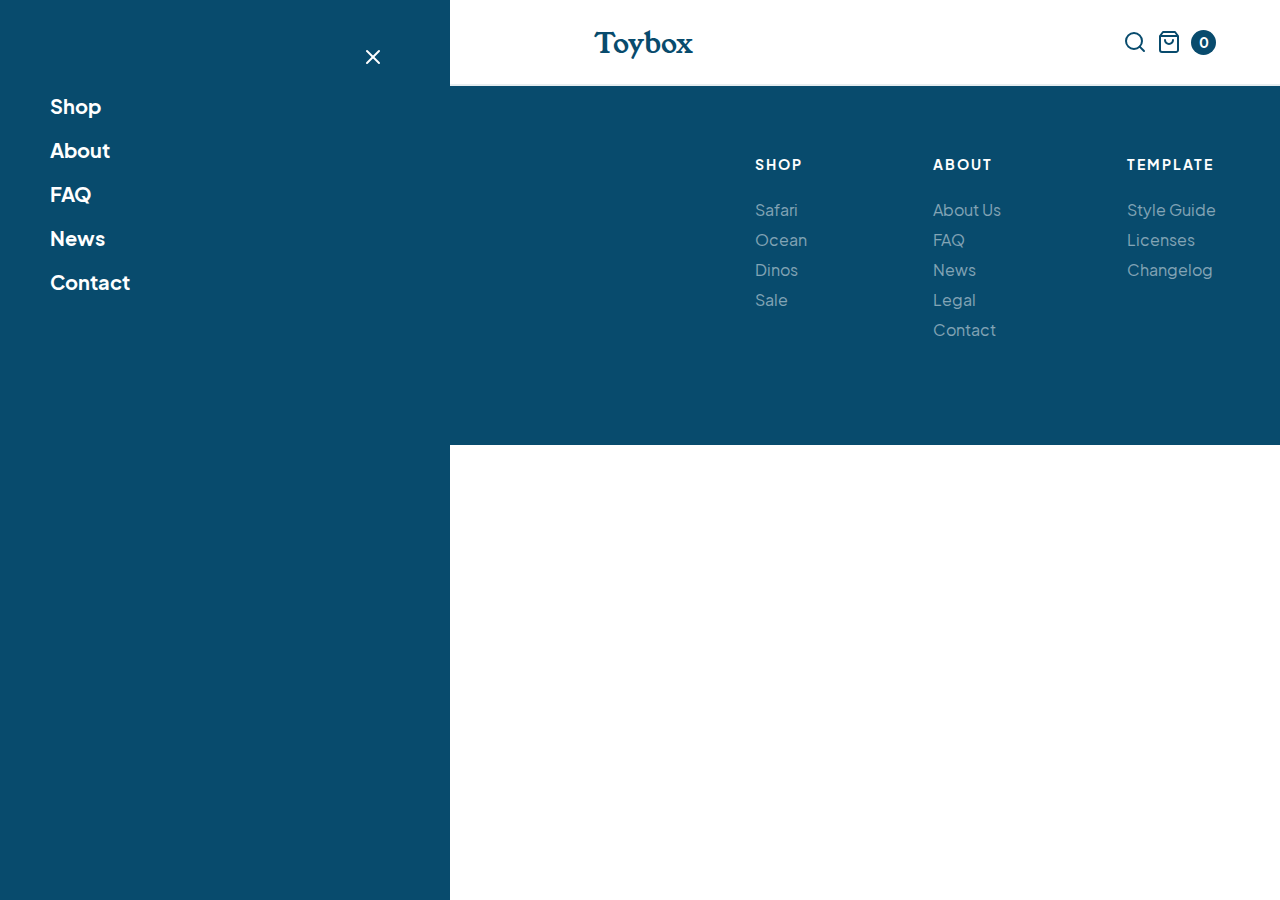
==== contact.html @ e953ebc8 "Added shared base html to contact page" ====
<!DOCTYPE html>
<html lang="en">
	<head>
		<meta charset="UTF-8" />
		<meta http-equiv="X-UA-Compatible" content="IE=edge" />
		<meta name="viewport" content="width=device-width, initial-scale=1.0" />
		<title>Document</title>
		<link rel="stylesheet" href="./styles/styles.css" />
		<script src="./script.js"></script>
	</head>
	<body>
		<nav class="navBar">
			<div class="wrapper">
				<button class="meanuIcon" id="hamburger">
					<img src="./assets/menu-button.svg" alt="open slide-out menu" />
				</button>

				<a href="#" class="logo">
					<h1>Toybox</h1>
				</a>

				<div class="searchCart">
					<button class="menuIcon">
						<img
							src="./assets/search.svg"
							alt="search page"
							class="searchIcon"
						/>
					</button>

					<a href="#" class="bag">
						<img
							src="./assets/shop-bag.svg"
							alt="shopping bag"
							class="bagIcon"
						/>
					</a>

					<div class="counter">
						<p class="smallCopy">0</p>
					</div>
				</div>
				<!-- End searchCart -->
			</div>
			<!-- End .wrapper -->

			<div class="slideOutNav open">
				<button id="menuClose">
					<img src="./assets/menu-close.svg" alt="close slide out navigation" />
				</button>

				<nav>
					<ul class="mainMenu">
						<li><a href="#">Shop</a></li>
						<li><a href="#">About</a></li>
						<li><a href="#">FAQ</a></li>
						<li><a href="#">News</a></li>
						<li><a href="./contact.html">Contact</a></li>
					</ul>
				</nav>
			</div>
			<!-- END .slideOutNav -->
		</nav>
		<footer>
			<div class="wrapper">
				<div class="footerFlexContainer">
					<a href="./index.html">
						<h4>Toybox</h4>
					</a>
					<nav class="footerNav">
						<ul class="footerShop">
							<li><h5>Shop</h5></li>
							<li><a href="#">Safari</a></li>
							<li><a href="#">Ocean</a></li>
							<li><a href="#">Dinos</a></li>
							<li><a href="#">Sale</a></li>
						</ul>
						<!-- END .footerShop -->

						<ul class="footerAbout">
							<li><h5>About</h5></li>
							<li><a href="#">About Us</a></li>
							<li><a href="#">FAQ</a></li>
							<li><a href="#">News</a></li>
							<li><a href="#">Legal</a></li>
							<li><a href="./contact.html">Contact</a></li>
						</ul>
						<!-- END .footerAbout -->

						<ul class="footerTemp">
							<li><h5>Template</h5></li>
							<li><a href="">Style Guide</a></li>
							<li><a href="">Licenses</a></li>
							<li><a href="">Changelog</a></li>
						</ul>
						<!-- END . footerTemplate -->
					</nav>
				</div>
				<!-- END .footerFlexContainer -->
			</div>
			<!-- END .wrapper -->
		</footer>
	</body>
</html>
---- styles/styles.css ----
html {
  line-height: 1.15;
  -ms-text-size-adjust: 100%;
  -webkit-text-size-adjust: 100%;
}

body {
  margin: 0;
}

article,
aside,
footer,
header,
nav,
section {
  display: block;
}

h1 {
  font-size: 2em;
  margin: 0.67em 0;
}

figcaption,
figure,
main {
  display: block;
}

figure {
  margin: 1em 40px;
}

hr {
  -webkit-box-sizing: content-box;
          box-sizing: content-box;
  height: 0;
  overflow: visible;
}

pre {
  font-family: monospace, monospace;
  font-size: 1em;
}

a {
  background-color: transparent;
  -webkit-text-decoration-skip: objects;
}

abbr[title] {
  border-bottom: none;
  text-decoration: underline;
  -webkit-text-decoration: underline dotted;
          text-decoration: underline dotted;
}

b,
strong {
  font-weight: inherit;
}

b,
strong {
  font-weight: bolder;
}

code,
kbd,
samp {
  font-family: monospace, monospace;
  font-size: 1em;
}

dfn {
  font-style: italic;
}

mark {
  background-color: #ff0;
  color: #000;
}

small {
  font-size: 80%;
}

sub,
sup {
  font-size: 75%;
  line-height: 0;
  position: relative;
  vertical-align: baseline;
}

sub {
  bottom: -0.25em;
}

sup {
  top: -0.5em;
}

audio,
video {
  display: inline-block;
}

audio:not([controls]) {
  display: none;
  height: 0;
}

img {
  border-style: none;
}

svg:not(:root) {
  overflow: hidden;
}

button,
input,
optgroup,
select,
textarea {
  font-family: sans-serif;
  font-size: 100%;
  line-height: 1.15;
  margin: 0;
}

button,
input {
  overflow: visible;
}

button,
select {
  text-transform: none;
}

button,
html [type=button],
[type=reset],
[type=submit] {
  -webkit-appearance: button;
}

button::-moz-focus-inner,
[type=button]::-moz-focus-inner,
[type=reset]::-moz-focus-inner,
[type=submit]::-moz-focus-inner {
  border-style: none;
  padding: 0;
}

button:-moz-focusring,
[type=button]:-moz-focusring,
[type=reset]:-moz-focusring,
[type=submit]:-moz-focusring {
  outline: 1px dotted ButtonText;
}

fieldset {
  padding: 0.35em 0.75em 0.625em;
}

legend {
  -webkit-box-sizing: border-box;
          box-sizing: border-box;
  color: inherit;
  display: table;
  max-width: 100%;
  padding: 0;
  white-space: normal;
}

progress {
  display: inline-block;
  vertical-align: baseline;
}

textarea {
  overflow: auto;
}

[type=checkbox],
[type=radio] {
  -webkit-box-sizing: border-box;
          box-sizing: border-box;
  padding: 0;
}

[type=number]::-webkit-inner-spin-button,
[type=number]::-webkit-outer-spin-button {
  height: auto;
}

[type=search] {
  -webkit-appearance: textfield;
  outline-offset: -2px;
}

[type=search]::-webkit-search-cancel-button,
[type=search]::-webkit-search-decoration {
  -webkit-appearance: none;
}

::-webkit-file-upload-button {
  -webkit-appearance: button;
  font: inherit;
}

details,
menu {
  display: block;
}

summary {
  display: list-item;
}

canvas {
  display: inline-block;
}

template {
  display: none;
}

[hidden] {
  display: none;
}

.clearfix:after {
  visibility: hidden;
  display: block;
  font-size: 0;
  content: "";
  clear: both;
  height: 0;
}

html {
  -webkit-box-sizing: border-box;
  box-sizing: border-box;
}

*,
*:before,
*:after {
  -webkit-box-sizing: inherit;
          box-sizing: inherit;
}

.sr-only {
  position: absolute;
  width: 1px;
  height: 1px;
  margin: -1px;
  border: 0;
  padding: 0;
  white-space: nowrap;
  -webkit-clip-path: inset(100%);
          clip-path: inset(100%);
  clip: rect(0 0 0 0);
  overflow: hidden;
}

.skipLink {
  background: white;
  color: black;
  font-size: 1rem;
  padding: 10px 0;
  position: absolute;
  left: -1000px;
  top: 0;
  z-index: 999;
}
.skipLink:focus {
  left: 0;
  right: 0;
  text-align: center;
}

@font-face {
  font-family: "Jakarta Sans";
  src: url(../fonts/PlusJakarta_Sans-2.5/webfonts/PlusJakartaSans-Regular.woff), url(../fonts/PlusJakarta_Sans-2.5/webfonts/PlusJakartaSans-Regular.woff2), url(../fonts/PlusJakarta_Sans-2.5/static/PlusJakartaSans-Regular.ttf);
  font-weight: normal;
}
@font-face {
  font-family: "Jakarta Sans";
  src: url(../fonts/PlusJakarta_Sans-2.5/webfonts/PlusJakartaSans-Bold.woff), url(../fonts/PlusJakarta_Sans-2.5/webfonts/PlusJakartaSans-Bold.woff2), url(../fonts/PlusJakarta_Sans-2.5/static/PlusJakartaSans-Bold.ttf);
  font-weight: bold;
}
@font-face {
  font-family: "Young Serif";
  src: url(../fonts/youngserif/YoungSerif-Regular.otf);
}
html {
  font-size: 125%;
}

body {
  font-family: "Jakarta Sans";
  font-size: 1rem;
  color: #084b6d;
}

h1,
h2,
h3,
h4 {
  font-family: "Young Serif";
  color: #084b6d;
  margin: 0;
}

h1 {
  font-size: 28px;
  font-size: 1.4rem;
}

h2 {
  font-size: 40px;
  font-size: 2rem;
  margin-bottom: 18px;
}

h3 {
  font-size: 54px;
  font-size: 2.7rem;
}

h4 {
  font-size: 34px;
  font-size: 1.7rem;
}

h5 {
  font-size: 14px;
  font-size: 0.7rem;
  text-transform: uppercase;
  letter-spacing: 0.1rem;
}

p {
  line-height: 1.4rem;
}
p.smallCopy {
  font-size: 14px;
  font-size: 0.7rem;
  font-weight: bold;
  margin: 0;
}

a {
  text-decoration: none;
  color: inherit;
  -webkit-transition: 0.3s;
  transition: 0.3s;
}

.wrapper {
  max-width: 1280px;
  width: 90%;
  margin: 0 auto;
}

ul {
  list-style: none;
  margin: 0;
  padding: 0;
}

img {
  width: 100%;
  display: block;
}

button {
  background-color: transparent;
  border: none;
  cursor: pointer;
  padding: 15px;
}

a {
  display: inline-block;
}
a.button {
  border: 2px solid #084b6d;
  font-size: 14px;
  font-size: 0.7rem;
  font-weight: bold;
  padding: 15px 32px;
}
a.button:hover, a.button:focus {
  background-color: #084b6d;
  color: #fff;
}
a.secondaryButton {
  background-color: #084b6d;
  color: #fff;
}
a.secondaryButton:hover, a.secondaryButton:focus {
  background-color: #fff;
  color: #084b6d;
}

.navBar {
  position: sticky;
  top: 0;
  background-color: #fff;
  border-bottom: 2px solid rgba(8, 75, 109, 0.1);
  z-index: 10;
  padding: 15px 0;
}
.navBar .wrapper {
  display: -webkit-box;
  display: -ms-flexbox;
  display: flex;
  -webkit-box-pack: justify;
      -ms-flex-pack: justify;
          justify-content: space-between;
  -webkit-box-align: center;
      -ms-flex-align: center;
          align-items: center;
}
.navBar .searchCart {
  display: -webkit-box;
  display: -ms-flexbox;
  display: flex;
  -webkit-box-align: center;
      -ms-flex-align: center;
          align-items: center;
}
.navBar .bag,
.navBar .menuIcon {
  padding: 10px 5px;
}
.navBar .counter {
  background-color: #084b6d;
  color: #fff;
  width: 25px;
  height: 25px;
  border-radius: 50%;
  display: -webkit-box;
  display: -ms-flexbox;
  display: flex;
  -webkit-box-pack: center;
      -ms-flex-pack: center;
          justify-content: center;
  -webkit-box-align: center;
      -ms-flex-align: center;
          align-items: center;
  margin-left: 5px;
}
.navBar .logo {
  margin-left: 50px;
}

/* TODO implement slide out functionality in JS */
.slideOutNav {
  background-color: #084b6d;
  color: #fff;
  min-height: 100vh;
  position: fixed;
  top: 0;
  padding: 30px 50px;
  width: 100%;
  max-width: 450px;
  font-weight: bold;
  display: -webkit-box;
  display: -ms-flexbox;
  display: flex;
  -webkit-box-orient: vertical;
  -webkit-box-direction: normal;
      -ms-flex-direction: column;
          flex-direction: column;
  z-index: 20;
  left: -450px;
  -webkit-transition: 0.3s;
  transition: 0.3s;
}
.slideOutNav.open {
  left: 0;
}
.slideOutNav button {
  -ms-flex-item-align: end;
      align-self: flex-end;
}
.slideOutNav a {
  line-height: 2.2rem;
}
.slideOutNav a:hover, .slideOutNav a:focus {
  color: rgba(255, 255, 255, 0.6);
}

header {
  display: -webkit-box;
  display: -ms-flexbox;
  display: flex;
  -webkit-box-align: center;
      -ms-flex-align: center;
          align-items: center;
  background-color: #f8fbf3;
  -ms-flex-wrap: wrap;
      flex-wrap: wrap;
}
header .headerImgContainer {
  width: 45%;
}
header .headerContentContainer {
  width: 55%;
  padding: 0 90px;
}

.categories {
  padding: 90px 0;
}

.categoryGallery {
  display: -webkit-box;
  display: -ms-flexbox;
  display: flex;
  -ms-flex-wrap: wrap;
      flex-wrap: wrap;
  -webkit-box-pack: space-evenly;
      -ms-flex-pack: space-evenly;
          justify-content: space-evenly;
  text-align: center;
}
.categoryGallery .item1 {
  background-color: #ffd698;
}
.categoryGallery .item2 {
  background-color: #f4fcff;
}
.categoryGallery .item3 {
  background-color: #f8fbf3;
}
.categoryGallery .item4 {
  background-color: #fff5f5;
}
.categoryGallery .item {
  width: 40%;
  padding: 40px;
  border-radius: 10%;
  margin: 25px 0;
}
.categoryGallery .item a:hover, .categoryGallery .item a:focus {
  -webkit-transform: scale(0.9);
          transform: scale(0.9);
}
.categoryGallery .item img {
  border-radius: 10%;
  margin-bottom: 20px;
}

.play {
  background-image: url(../assets/background-image.jpg);
  background-size: cover;
  background-position: center;
  padding: 50px 0;
}
.play .playContainer {
  background-color: #fff;
  border: 20px solid #f4fcff;
  max-width: 650px;
  padding: 70px 40px;
  text-align: center;
}
.play .playContainer p {
  text-align: left;
}

footer {
  background-color: #084b6d;
  color: #fff;
  padding: 70px 0 100px;
}
footer h4 {
  color: #fff;
}
footer h5 {
  margin-top: 0;
}
footer .footerFlexContainer {
  display: -webkit-box;
  display: -ms-flexbox;
  display: flex;
  -webkit-box-pack: justify;
      -ms-flex-pack: justify;
          justify-content: space-between;
}
footer .footerNav {
  display: -webkit-box;
  display: -ms-flexbox;
  display: flex;
  -webkit-box-pack: justify;
      -ms-flex-pack: justify;
          justify-content: space-between;
  width: 40%;
}
footer a {
  color: rgba(255, 255, 255, 0.5);
  font-size: 16px;
  font-size: 0.8rem;
  line-height: 1.5rem;
}
footer a:hover, footer a:focus {
  color: #fff;
}

@media (max-width: 1000px) {
  header {
    -webkit-box-orient: vertical;
    -webkit-box-direction: normal;
        -ms-flex-direction: column;
            flex-direction: column;
  }
  header .headerImgContainer {
    width: 100%;
  }
  header .headerContentContainer {
    width: 100%;
    padding: 30px 90px 40px;
  }
  footer .footerFlexContainer {
    -webkit-box-orient: vertical;
    -webkit-box-direction: normal;
        -ms-flex-direction: column;
            flex-direction: column;
    -webkit-box-align: center;
        -ms-flex-align: center;
            align-items: center;
  }
  footer .footerFlexContainer h4 {
    margin-bottom: 60px;
  }
  footer .footerNav {
    width: 85%;
  }
}
@media (max-width: 500px) {
  .navBar .wrapper {
    -webkit-box-orient: vertical;
    -webkit-box-direction: normal;
        -ms-flex-direction: column;
            flex-direction: column;
  }
  .navBar .logo {
    margin: 7px 0 12px;
  }
  .categoryGallery {
    -ms-flex-wrap: nowrap;
        flex-wrap: nowrap;
    -webkit-box-orient: vertical;
    -webkit-box-direction: normal;
        -ms-flex-direction: column;
            flex-direction: column;
  }
  .categoryGallery .item {
    width: 100%;
  }
  .slideOutNav {
    font-family: #084b6d;
    font-size: 30px;
    font-size: 1.5rem;
  }
  .play {
    padding: 0;
  }
  .playContainer h3 {
    font-size: 40px;
    font-size: 2rem;
  }
  footer .footerFlexContainer {
    -webkit-box-orient: vertical;
    -webkit-box-direction: normal;
        -ms-flex-direction: column;
            flex-direction: column;
    -webkit-box-align: center;
        -ms-flex-align: center;
            align-items: center;
  }
  footer .footerFlexContainer h4 {
    margin-bottom: 50px;
  }
  footer .footerNav {
    -webkit-box-orient: vertical;
    -webkit-box-direction: normal;
        -ms-flex-direction: column;
            flex-direction: column;
    -webkit-box-align: center;
        -ms-flex-align: center;
            align-items: center;
    text-align: center;
  }
  footer .footerShop,
footer .footerAbout,
footer .footerTemp {
    margin-bottom: 30px;
  }
}
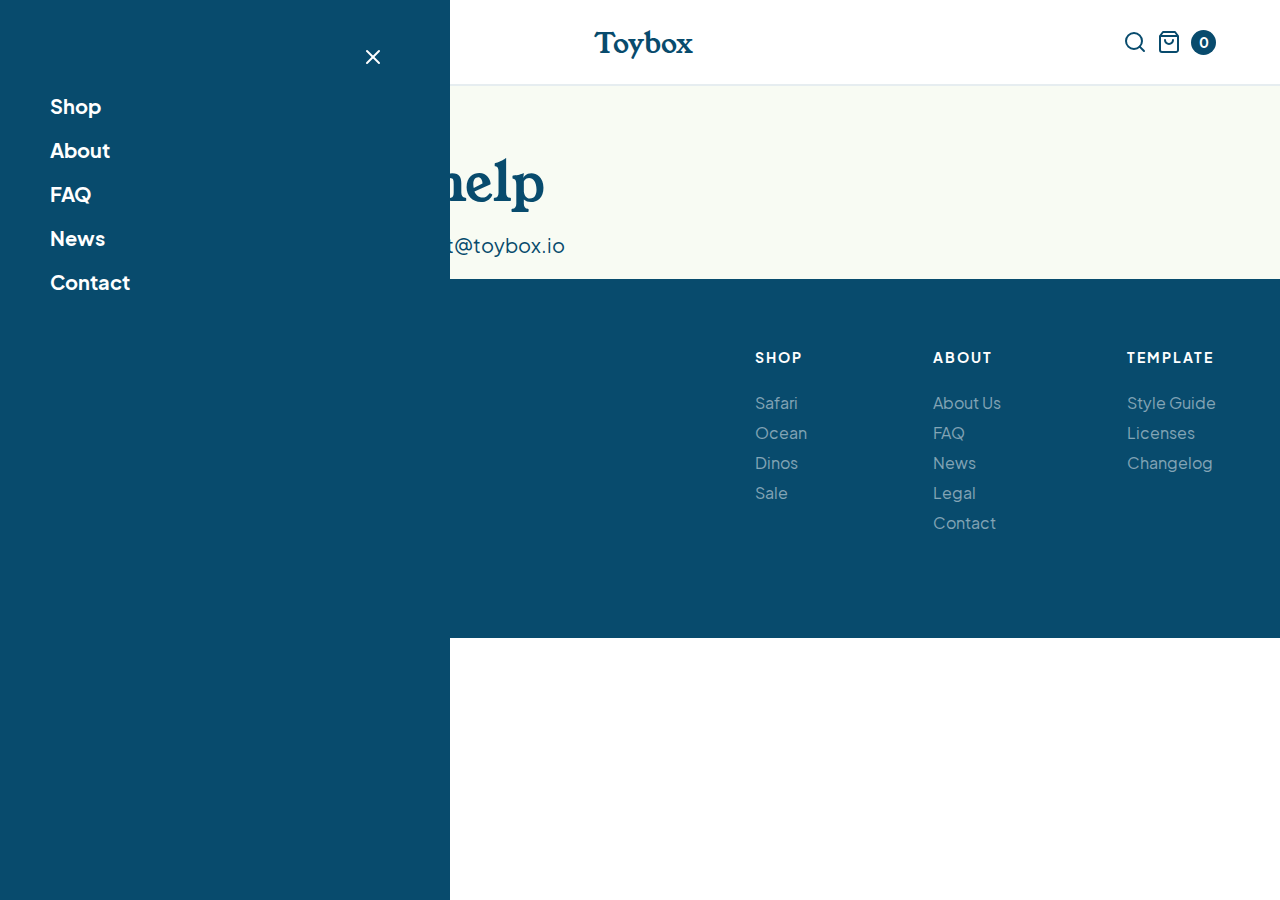
==== commit bcde107c: "Added header markup to contact page" ====
--- a/contact.html
+++ b/contact.html
@@ -61,6 +61,20 @@
 			</div>
 			<!-- END .slideOutNav -->
 		</nav>
+		<header class="contactHeader">
+			<div class="wrapper">
+				<div class="contactContent">
+					<h5>Contact</h5>
+					<h3>We're here to help</h3>
+					<p>
+						Any other questions? Reach our at
+						<a href="mailto: support@toybox.io">support@toybox.io</a>
+					</p>
+				</div>
+				<!-- END. .contactContent -->
+			</div>
+			<!-- END. .wrapper -->
+		</header>
 		<footer>
 			<div class="wrapper">
 				<div class="footerFlexContainer">
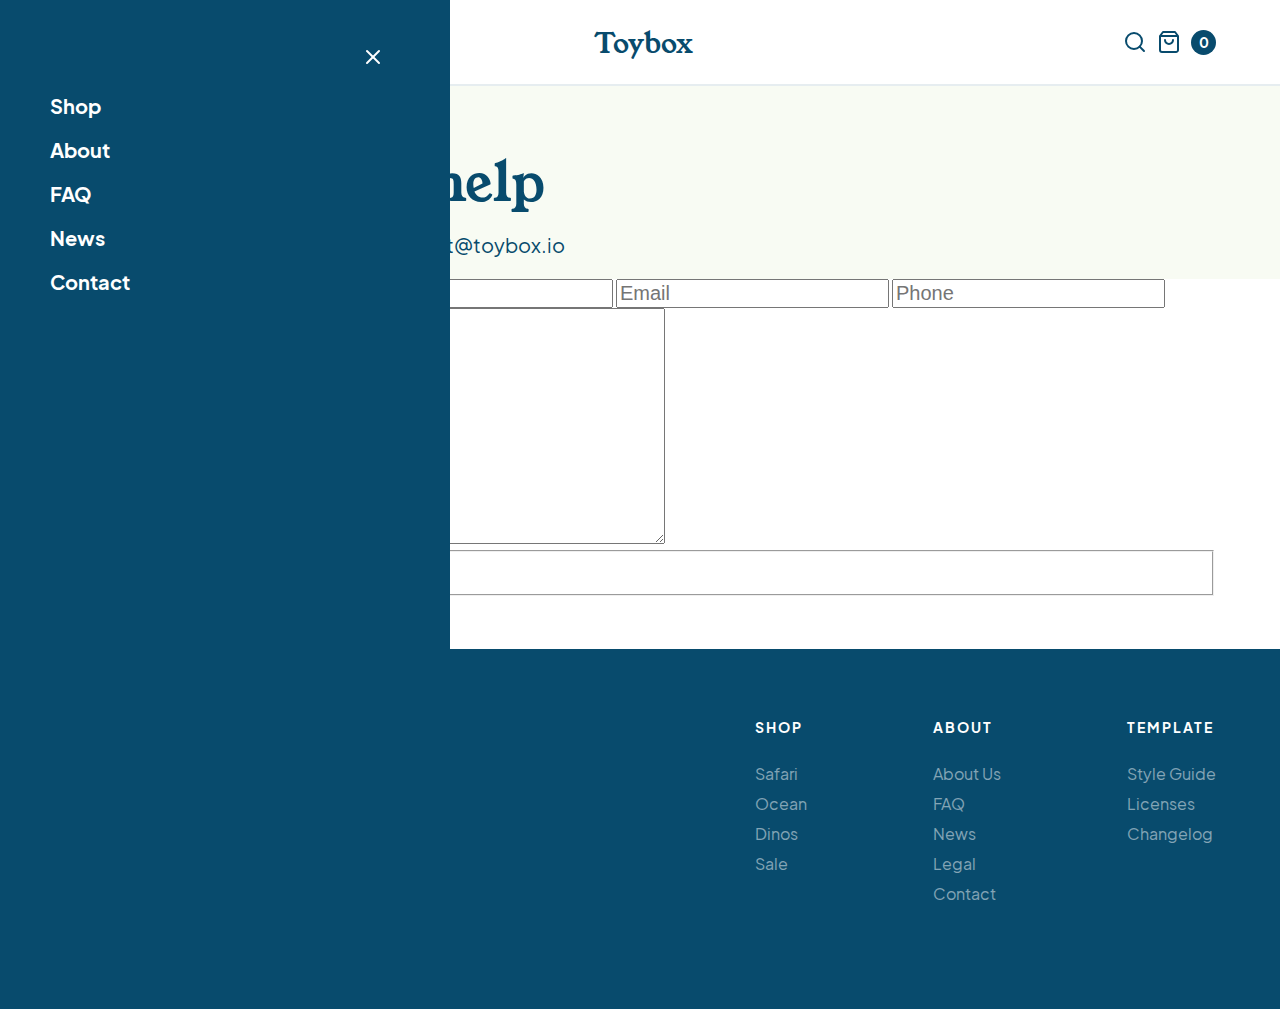
==== commit a9bd7e44: "Added form markup to contact page" ====
--- a/contact.html
+++ b/contact.html
@@ -75,6 +75,46 @@
 			</div>
 			<!-- END. .wrapper -->
 		</header>
+		<main id="#mainContent">
+			<div class="wrapper">
+				<form action="" method="" class="contactForm" name="contactForm">
+					<label for="name" class="sr-only">Name</label>
+					<input type="text" id="name" placeholder="Name" />
+					<label for="surname" class="sr-only">Surname</label>
+					<input type="text" id="surname" placeholder="Surname" />
+					<label for="email" class="sr-only">Email</label>
+					<input type="email" id="email" placeholder="Email" />
+					<label for="phone" class="sr-only">Phone</label>
+					<input type="tel" id="phone" placeholder="Phone" />
+					<select name="reason" id="reason">
+						<option value="initial" disabled selected>
+							Reason for contacting
+						</option>
+						<option value="questions">Questions</option>
+						<option value="complaints">Complaints</option>
+						<option value="refunds">Refunds</option>
+						<option value="shipping">Shipping</option>
+						<option value="other">Other</option>
+					</select>
+
+					<label for="message" class="sr-only">Message for me</label>
+					<textarea
+						name="message"
+						id="message"
+						cols="30"
+						rows="10"
+						placeholder="Message for me"
+					></textarea>
+					<fieldset>
+						<input type="checkbox" id="terms" />
+						<label for="terms">
+							I agree to the <a href="#">Terms & Conditions.</a></label
+						>
+					</fieldset>
+					<button>Send Message</button>
+				</form>
+			</div>
+		</main>
 		<footer>
 			<div class="wrapper">
 				<div class="footerFlexContainer">
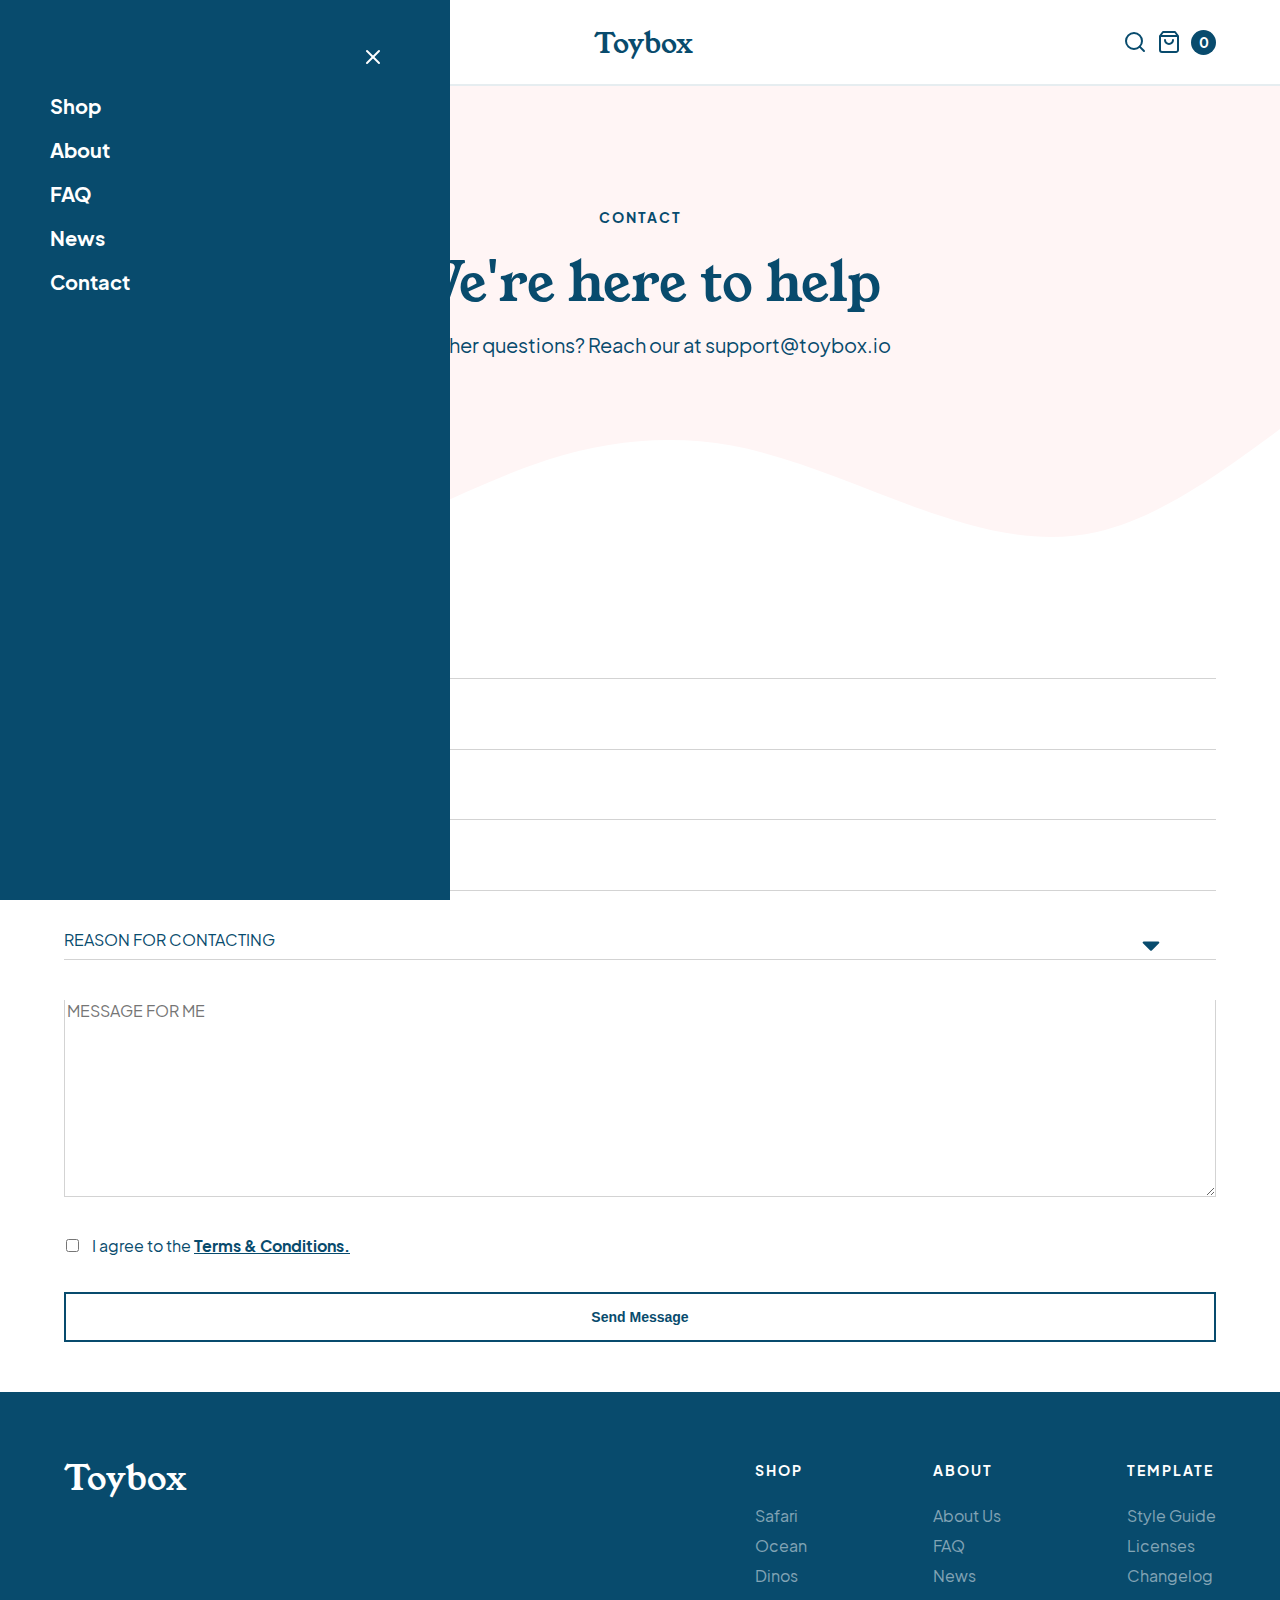
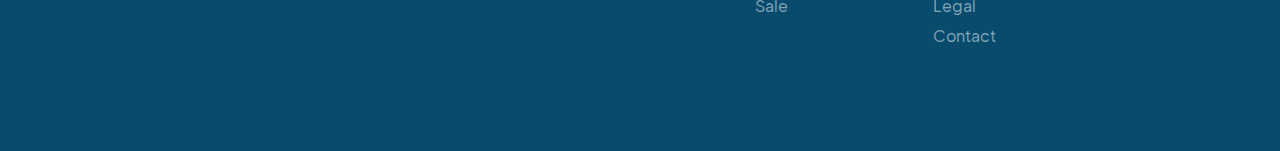
==== commit e38785e4: "Finished styling form, refactored base button styles" ====
--- a/contact.html
+++ b/contact.html
@@ -111,7 +111,7 @@
 							I agree to the <a href="#">Terms & Conditions.</a></label
 						>
 					</fieldset>
-					<button>Send Message</button>
+					<button class="button">Send Message</button>
 				</form>
 			</div>
 		</main>
--- a/styles/styles.css
+++ b/styles/styles.css
@@ -390,24 +390,28 @@
 a {
   display: inline-block;
 }
-a.button {
+a.secondaryButton {
+  background-color: #084b6d;
+  color: #fff;
+}
+a.secondaryButton:hover, a.secondaryButton:focus {
+  background-color: #fff;
+  color: #084b6d;
+}
+
+.button {
   border: 2px solid #084b6d;
   font-size: 14px;
   font-size: 0.7rem;
   font-weight: bold;
   padding: 15px 32px;
-}
-a.button:hover, a.button:focus {
+  color: #084b6d;
+  -webkit-transition: 0.3s;
+  transition: 0.3s;
+}
+.button:hover, .button:focus {
   background-color: #084b6d;
   color: #fff;
-}
-a.secondaryButton {
-  background-color: #084b6d;
-  color: #fff;
-}
-a.secondaryButton:hover, a.secondaryButton:focus {
-  background-color: #fff;
-  color: #084b6d;
 }
 
 .navBar {
@@ -518,6 +522,103 @@
   padding: 0 90px;
 }
 
+.contactHeader {
+  background-color: #fff5f5;
+  padding-top: 100px;
+  text-align: center;
+}
+.contactHeader .contactContent {
+  padding-bottom: 50px;
+}
+.contactHeader::after {
+  content: "";
+  background-image: url(../assets/wave.svg);
+  width: 100%;
+  height: 150px;
+  background-size: 100% 150px;
+}
+
+.contactForm {
+  display: -webkit-box;
+  display: -ms-flexbox;
+  display: flex;
+  -webkit-box-orient: vertical;
+  -webkit-box-direction: normal;
+      -ms-flex-direction: column;
+          flex-direction: column;
+  padding: 70px 0 50px;
+}
+
+input,
+textarea,
+select {
+  border: 0;
+  border-bottom: 1px solid lightgray;
+  margin-bottom: 40px;
+  padding-bottom: 10px;
+  font-family: "Jakarta Sans";
+  font-size: 16px;
+  font-size: 0.8rem;
+  text-transform: uppercase;
+  color: #084b6d;
+  -webkit-transition: 0.3s;
+  transition: 0.3s;
+}
+input::-webkit-input-placeholder, textarea::-webkit-input-placeholder, select::-webkit-input-placeholder {
+  opacity: 1;
+}
+input::-moz-placeholder, textarea::-moz-placeholder, select::-moz-placeholder {
+  opacity: 1;
+}
+input:-ms-input-placeholder, textarea:-ms-input-placeholder, select:-ms-input-placeholder {
+  opacity: 1;
+}
+input::-ms-input-placeholder, textarea::-ms-input-placeholder, select::-ms-input-placeholder {
+  opacity: 1;
+}
+input::placeholder,
+textarea::placeholder,
+select::placeholder {
+  opacity: 1;
+}
+input:hover, input:focus,
+textarea:hover,
+textarea:focus,
+select:hover,
+select:focus {
+  border-color: #084b6d;
+}
+
+textarea {
+  border-right: 1px solid lightgrey;
+  border-left: 1px solid lightgrey;
+}
+
+select {
+  -webkit-appearance: none;
+     -moz-appearance: none;
+          appearance: none;
+  background-color: #fff;
+  background-image: url(../assets/caret-down-solid.svg);
+  background-repeat: no-repeat;
+  background-position: 95% center;
+}
+
+fieldset {
+  border: 0;
+  padding: 0;
+  font-size: 16px;
+  font-size: 0.8rem;
+}
+fieldset input {
+  margin-right: 10px;
+  accent-color: #084b6d;
+}
+fieldset a {
+  text-decoration: underline;
+  font-weight: 600;
+}
+
 .categories {
   padding: 90px 0;
 }
